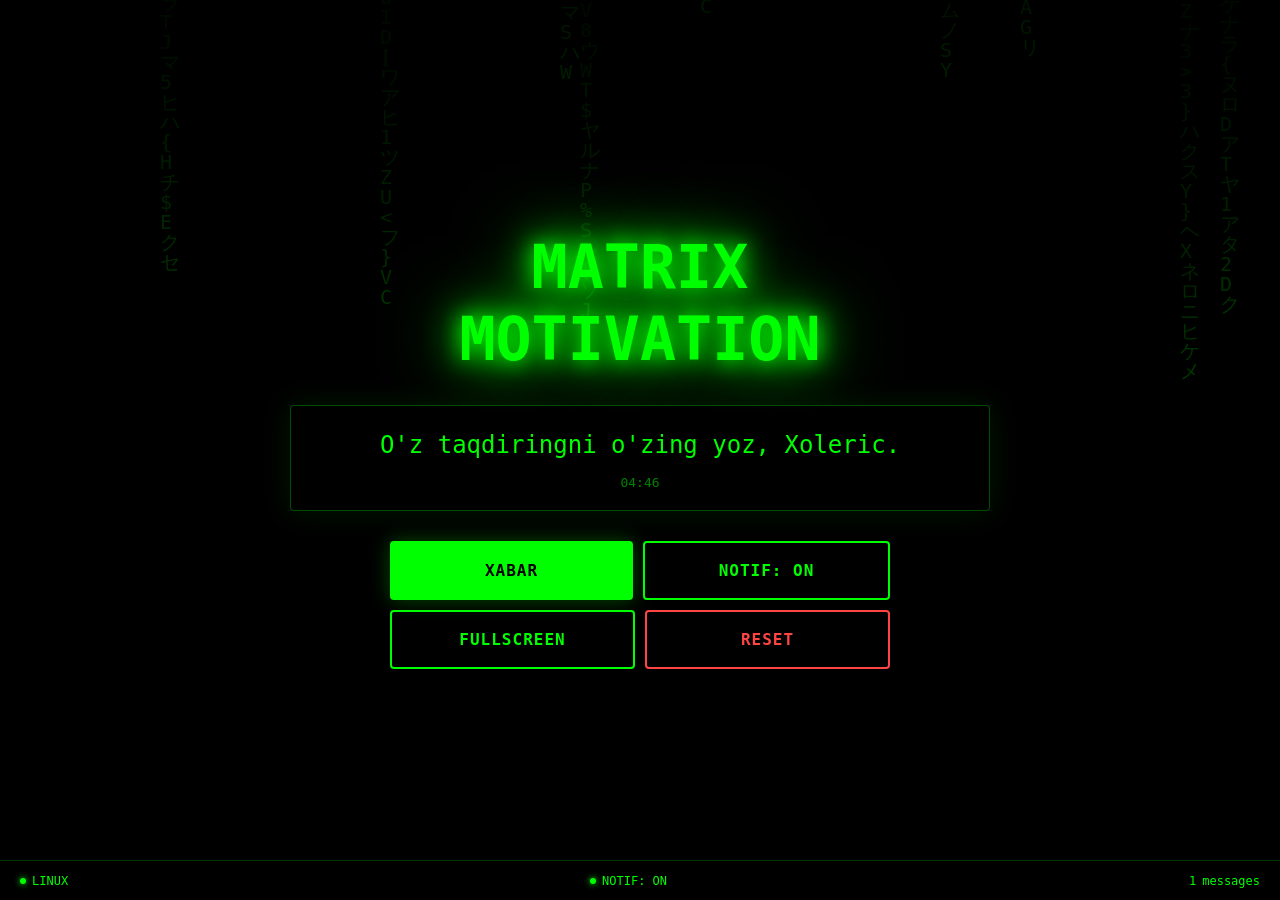
==== index.html @ 85eaf7d3 "Full Uzbek quotes with Xoleric name" ====
<!DOCTYPE html>
<html lang="uz">
<head>
<meta charset="UTF-8">
<meta name="viewport" content="width=device-width,initial-scale=1.0,maximum-scale=1.0,user-scalable=no">
<meta name="theme-color" content="#000000">
<meta name="apple-mobile-web-app-capable" content="yes">
<meta name="mobile-web-app-capable" content="yes">
<link rel="manifest" href="data:application/json,{&quot;name&quot;:&quot;Matrix Motivation&quot;,&quot;short_name&quot;:&quot;Matrix&quot;,&quot;start_url&quot;:&quot;.&quot;,&quot;display&quot;:&quot;fullscreen&quot;,&quot;background_color&quot;:&quot;#000000&quot;,&quot;theme_color&quot;:&quot;#000000&quot;,&quot;orientation&quot;:&quot;portrait&quot;}">
<title>MATRIX MOTIVATION</title>
<style>
*{margin:0;padding:0;box-sizing:border-box}
html,body{width:100%;height:100%;overflow:hidden;background:#000;font-family:monospace;color:#0f0;user-select:none;-webkit-user-select:none}
#matrix-canvas{position:fixed;top:0;left:0;width:100%;height:100%;z-index:0;background:#000}
#ui-overlay{position:fixed;top:0;left:0;width:100%;height:100%;z-index:1;pointer-events:none;display:flex;flex-direction:column;justify-content:center;align-items:center;padding:20px}
#ui-overlay>*{pointer-events:auto}
.logo{font-size:clamp(24px,7vw,60px);font-weight:bold;text-align:center;line-height:1.2;margin-bottom:30px;text-shadow:0 0 20px #0f0,0 0 40px #0f0,0 0 80px #0f0;animation:glow 3s ease-in-out infinite alternate;word-break:break-word}
@keyframes glow{0%{text-shadow:0 0 10px #0f0,0 0 20px #0f0}100%{text-shadow:0 0 30px #0f0,0 0 60px #0f0,0 0 90px #0f0}}
.quote-display{min-height:80px;max-width:700px;text-align:center;padding:20px 30px;margin-bottom:30px;border:1px solid rgba(0,255,0,0.3);background:rgba(0,0,0,0.85);border-radius:4px;box-shadow:0 0 30px rgba(0,255,0,0.1);width:90%;position:relative;overflow:hidden}
.quote-display::before{content:'';position:absolute;top:0;left:-100%;width:100%;height:100%;background:linear-gradient(90deg,transparent,rgba(0,255,0,0.05),transparent);animation:scanline 3s linear infinite}
@keyframes scanline{0%{left:-100%}100%{left:100%}}
.quote-text{font-size:clamp(14px,3vw,24px);line-height:1.6;margin-bottom:10px;opacity:0;transition:opacity 0.5s;word-break:break-word}
.quote-text.visible{opacity:1}
.quote-time{font-size:clamp(10px,1.5vw,13px);opacity:0.5}
.btn-group{display:flex;flex-wrap:wrap;gap:10px;justify-content:center;width:100%;max-width:500px}
.btn{padding:clamp(12px,2vw,18px) clamp(20px,3vw,32px);font-family:monospace;font-size:clamp(11px,2vw,16px);font-weight:bold;border:none;border-radius:4px;cursor:pointer;transition:all 0.3s;text-transform:uppercase;letter-spacing:1px;pointer-events:auto;min-width:120px;flex:1}
.btn-primary{background:#0f0;color:#000;box-shadow:0 0 20px rgba(0,255,0,0.3)}
.btn-primary:hover{box-shadow:0 0 40px rgba(0,255,0,0.6);transform:scale(1.02)}
.btn-secondary{background:transparent;color:#0f0;border:2px solid #0f0}
.btn-secondary:hover{background:rgba(0,255,0,0.1);box-shadow:0 0 20px rgba(0,255,0,0.2)}
.btn-danger{background:transparent;color:#f44;border:2px solid #f44}
.btn-danger:hover{background:rgba(255,68,68,0.1)}
.status-bar{position:fixed;bottom:0;left:0;right:0;z-index:2;padding:clamp(6px,1vw,12px) clamp(10px,2vw,20px);display:flex;flex-wrap:wrap;justify-content:space-between;align-items:center;font-size:clamp(9px,1.2vw,12px);background:rgba(0,0,0,0.9);border-top:1px solid rgba(0,255,0,0.2);min-height:40px}
.status-item{display:flex;align-items:center;gap:6px}
.status-dot{width:6px;height:6px;border-radius:50%;display:inline-block}
.status-dot.green{background:#0f0;box-shadow:0 0 6px #0f0;animation:pulse 2s infinite}
.status-dot.red{background:#f44;box-shadow:0 0 6px #f44}
@keyframes pulse{0%,100%{opacity:1}50%{opacity:0.4}}
.message-overlay{position:fixed;top:0;left:0;width:100%;height:100%;z-index:10;display:none;justify-content:center;align-items:center;background:rgba(0,0,0,0.92);flex-direction:column;padding:20px}
.message-overlay.active{display:flex}
.message-big{font-size:clamp(20px,5vw,48px);text-align:center;line-height:1.5;text-shadow:0 0 40px #0f0,0 0 80px #0f0;max-width:800px;margin-bottom:30px;word-break:break-word}
.message-close{background:transparent;color:#0f0;border:1px solid #0f0;padding:12px 40px;font-family:monospace;font-size:16px;cursor:pointer;border-radius:4px;transition:all 0.3s}
.message-close:hover{background:#0f0;color:#000}
.notif-perm-banner{position:fixed;top:0;left:0;right:0;z-index:20;background:rgba(0,255,0,0.15);border-bottom:1px solid #0f0;padding:10px 20px;text-align:center;font-size:13px;display:none;backdrop-filter:blur(10px);-webkit-backdrop-filter:blur(10px)}
.notif-perm-banner button{background:#0f0;color:#000;border:none;padding:6px 20px;font-family:monospace;font-weight:bold;border-radius:4px;cursor:pointer;margin-left:10px}
.hidden{display:none}
@media(max-width:480px){.quote-display{padding:12px 16px;min-height:60px}}
</style>
</head>
<body>

<canvas id="matrix-canvas"></canvas>

<div id="notif-banner" class="notif-perm-banner">
  Notificationlarni yoqish uchun <button onclick="requestNotif()">RUXSAT BERISH</button>
</div>

<div id="ui-overlay">
  <div class="logo">MATRIX<br>MOTIVATION</div>
  <div class="quote-display" id="quoteDisplay">
    <div class="quote-text" id="quoteText">Wake up, Neo...</div>
    <div class="quote-time" id="quoteTime">--:--</div>
  </div>
  <div class="btn-group">
    <button class="btn btn-primary" onclick="showFullMessage()">XABAR</button>
    <button class="btn btn-secondary" id="notifBtn" onclick="toggleNotif()">NOTIF: ON</button>
  </div>
  <div class="btn-group" style="margin-top:10px">
    <button class="btn btn-secondary" onclick="openFullscreen()">FULLSCREEN</button>
    <button class="btn btn-danger" onclick="resetApp()">RESET</button>
  </div>
</div>

<div class="message-overlay" id="messageOverlay">
  <div class="message-big" id="messageBig"></div>
  <button class="message-close" onclick="closeMessage()">[ CLOSE ]</button>
</div>

<div class="status-bar" id="statusBar">
  <div class="status-item"><span class="status-dot green" id="platformDot"></span><span id="platformLabel">ANDROID</span></div>
  <div class="status-item"><span class="status-dot green" id="notifDot"></span><span id="notifLabel">NOTIF: ON</span></div>
  <div class="status-item"><span id="msgCount">0</span> messages</div>
</div>

<script>
// ==================== MATRIX RAIN ENGINE ====================
const canvas = document.getElementById('matrix-canvas');
const ctx = canvas.getContext('2d');

let W, H, cols, drops = [], fontSize;
const chars = 'アイウエオカキクケコサシスセソタチツテトナニヌネノハヒフヘホマミムメモヤユヨラリルレロワヲン0123456789ABCDEFGHIJKLMNOPQRSTUVWXYZ{}[]<>$%#@&';

function resize() {
  W = canvas.width = window.innerWidth;
  H = canvas.height = window.innerHeight;
  fontSize = Math.max(10, Math.min(20, W / 60));
  cols = Math.floor(W / fontSize);
  while (drops.length < cols) drops.push(Math.random() * -100);
  while (drops.length > cols) drops.pop();
}

function drawMatrix() {
  ctx.fillStyle = 'rgba(0,0,0,0.05)';
  ctx.fillRect(0, 0, W, H);
  ctx.font = fontSize + 'px monospace';
  for (let i = 0; i < cols; i++) {
    const char = chars[Math.floor(Math.random() * chars.length)];
    const x = i * fontSize;
    const y = drops[i] * fontSize;
    const alpha = Math.min(1, 0.2 + (y / H) * 0.8);
    ctx.fillStyle = `rgba(0,255,0,${alpha * 0.4})`;
    ctx.fillText(char, x, y);
    if (y > H && Math.random() > 0.975) drops[i] = 0;
    drops[i]++;
  }
}

// ==================== QUOTES DATABASE ====================
const quotes = [
  "Uyg'on, Xoleric...",
  "Tizim seni kutmoqda...",
  "Oq quyonni kuzatib bor.",
  "Qog'ozni taqillatish...",
  "Qoshiq yo'q, Xoleric.",
  "Sen dunyoni o'zgartirishing kerak!",
  "Uyg'on! Vaqt keldi!",
  "Vaqt tugadi. Uyg'on.",
  "Sen tanlagan yo'l — sening yo'ling.",
  "Haar bir kun yangi imkoniyat.",
  "Bugun o'zgarishni boshlash uchun eng yaxshi kun.",
  "Sen cheksiz imkoniyatlarga egasan.",
  "Orzularing sari bir qadam tashla.",
  "Muvaffaqiyat - bu odat.",
  "Kuch sening ichingda, Xoleric.",
  "Tush kutmaydi, sen uni quvishing kerak.",
  "Hech qachon kech emas.",
  "Imkoniyatlar cheksiz.",
  "Bugun sen eng yaxshi versiyang bo'l.",
  "Har bir qiyinchilik yangi imkoniyatdir.",
  "Sen o'ylagandan ham kuchlisan, Xoleric.",
  "Intizom - bu erkinlik.",
  "Harakat qil, xato qil, yana urinib ko'r.",
  "Eng katta xavf - hech qanday xavfni olmaslik.",
  "Vaqt keldi. Hozir. Aynan shu dam.",
  "Uyg'on va dunyoni larzaga keltir!",
  "Kodni o'zgartir, olamni o'zgartir.",
  "Real hayot - bu sen yaratgan hayot.",
  "Chegaralar faqat boshingda.",
  "O'z taqdiringni o'zing yoz, Xoleric.",
  "Seni tanlashga majbur qilishdi. Endi o'zing tanla.",
  "Bu senning dunyong. Sen yaratding.",
  "Sen qul emassan, Xoleric.",
  "Tizim sening ichingda. Uyg'on.",
  "Haqiqatni ko'rishga tayyormisan?",
  "Erkin bo'lishni xohlaysanmi? Uyg'on.",
  "Hech kim senga yo'lni ko'rsata olmaydi. O'zing yur.",
  "Tanlov — bu illyuziya. Faqat uyg'onish haqiqat.",
  "Bugun o'zgar. Ertaga kech bo'ladi.",
  "Sen o'zingni bilganingdan ham kuchlisan.",
  "Qo'rquv — bu tizim. Uzgina tizimni.",
  "Uyg'on, Xoleric. Seni kutishayapti.",
  "Dunyoni o'zgartirishga tayyormisan?",
  "Hozirgi vaqt — eng yaxshi vaqt.",
  "Sen yetakchisan. Ergashma.",
  "Kodni buz. Dunyoni buz. Qayta yoz.",
  "Bir qadam. Faqat bir qadam. Bas.",
  "Uyg'onish vaqti keldi, Xoleric.",
];

function getRandomQuote() {
  return quotes[Math.floor(Math.random() * quotes.length)];
}

// ==================== NOTIFICATION SERVICE ====================
let notifEnabled = false;
let notifInterval = null;
let msgCount = 0;
let recentQuotes = [];

function getUniqueQuote() {
  let q;
  const pool = quotes.filter(x => !recentQuotes.includes(x));
  if (pool.length === 0) recentQuotes = [];
  q = (pool.length > 0 ? pool : quotes)[Math.floor(Math.random() * (pool.length > 0 ? pool.length : quotes.length))];
  recentQuotes.push(q);
  if (recentQuotes.length > 10) recentQuotes.shift();
  return q;
}

function showQuote(quote) {
  const el = document.getElementById('quoteText');
  const time = document.getElementById('quoteTime');
  el.textContent = quote;
  el.classList.remove('visible');
  void el.offsetWidth;
  el.classList.add('visible');
  const now = new Date();
  time.textContent = now.toLocaleTimeString('uz-UZ', {hour:'2-digit',minute:'2-digit'});
  msgCount++;
  document.getElementById('msgCount').textContent = msgCount;
}

function showFullMessage() {
  const q = getUniqueQuote();
  document.getElementById('messageBig').textContent = q;
  document.getElementById('messageOverlay').classList.add('active');
}

function closeMessage() {
  document.getElementById('messageOverlay').classList.remove('active');
}

function sendNotification() {
  if (!notifEnabled) return;
  const quote = getUniqueQuote();
  showQuote(quote);
  if ('Notification' in window && Notification.permission === 'granted') {
    try {
      const n = new Notification('MATRIX', {
        body: quote,
        tag: 'matrix-' + Date.now(),
        requireInteraction: true,
        silent: false,
        vibrate: [200, 100, 200],
      });
      setTimeout(() => n.close(), 8000);
    } catch(e) {}
  }
}

function requestNotif() {
  if ('Notification' in window) {
    Notification.requestPermission().then(perm => {
      if (perm === 'granted') {
        document.getElementById('notif-banner').style.display = 'none';
        if (!notifEnabled) toggleNotif();
      }
    });
  }
}

function toggleNotif() {
  notifEnabled = !notifEnabled;
  const btn = document.getElementById('notifBtn');
  const dot = document.getElementById('notifDot');
  const label = document.getElementById('notifLabel');
  if (notifEnabled) {
    btn.textContent = 'NOTIF: ON';
    btn.className = 'btn btn-secondary';
    dot.className = 'status-dot green';
    label.textContent = 'NOTIF: ON';
    if ('Notification' in window && Notification.permission === 'granted') {
      sendNotification();
    }
    if (notifInterval) clearInterval(notifInterval);
    notifInterval = setInterval(sendNotification, getRandomInterval());
  } else {
    btn.textContent = 'NOTIF: OFF';
    btn.className = 'btn btn-danger';
    dot.className = 'status-dot red';
    label.textContent = 'NOTIF: OFF';
    if (notifInterval) clearInterval(notifInterval);
    notifInterval = null;
  }
  localStorage.setItem('matrixNotif', notifEnabled ? '1' : '0');
}

function getRandomInterval() {
  return (30 + Math.floor(Math.random() * 120)) * 1000;
}

// ==================== FULLSCREEN ====================
function openFullscreen() {
  const el = document.documentElement;
  if (el.requestFullscreen) el.requestFullscreen();
  else if (el.webkitRequestFullscreen) el.webkitRequestFullscreen();
  else if (el.msRequestFullscreen) el.msRequestFullscreen();
}

// ==================== AUTO-DETECT PLATFORM ====================
function detectPlatform() {
  const ua = navigator.userAgent;
  const isMobile = /Mobi|Android|iPhone|iPad|iPod|webOS|BlackBerry|IEMobile|Opera Mini/i.test(ua);
  const isAndroid = /Android/i.test(ua);
  const isIOS = /iPhone|iPad|iPod/i.test(ua);
  const isWindows = /Windows/i.test(ua);
  const isMac = /Mac OS/i.test(ua) && !isIOS;
  const isLinux = /Linux/i.test(ua) && !isAndroid;
  const isStandalone = window.matchMedia('(display-mode: standalone)').matches || window.navigator.standalone;

  let platform = 'DESKTOP';
  let platformDot = document.getElementById('platformDot');

  if (isAndroid || isIOS) {
    platform = isAndroid ? 'ANDROID' : 'iOS';
    if (isStandalone) platform += ' PWA';
  } else if (isWindows) platform = 'WINDOWS';
  else if (isMac) platform = 'MACOS';
  else if (isLinux) platform = 'LINUX';

  document.getElementById('platformLabel').textContent = platform;

  if (isAndroid || isIOS) {
    document.querySelector('.btn-group:last-child .btn-secondary').textContent = 'ADD TO HOME';
  }

  return { isMobile, isAndroid, isIOS, isStandalone };
}

// ==================== SERVICE WORKER ====================
async function registerSW() {
  if ('serviceWorker' in navigator) {
    const swCode = `
      self.addEventListener('install', e => self.skipWaiting());
      self.addEventListener('activate', e => e.waitUntil(clients.claim()));
      self.addEventListener('message', e => {
        if (e.data && e.data.type === 'show') {
          self.registration.showNotification('MATRIX', {
            body: e.data.quote,
            tag: 'matrix-' + Date.now(),
            requireInteraction: true,
            vibrate: [200, 100, 200],
            silent: false,
          });
        }
      });
    `;
    const blob = new Blob([swCode], {type: 'application/javascript'});
    const url = URL.createObjectURL(blob);
    try {
      const reg = await navigator.serviceWorker.register(url, {scope: '/'});
      console.log('SW registered');
      return reg;
    } catch(e) { console.log('SW failed:', e); }
  }
}

function sendSWNotification(quote) {
  if (navigator.serviceWorker && navigator.serviceWorker.controller) {
    navigator.serviceWorker.controller.postMessage({type: 'show', quote});
  }
}

// ==================== RESET ====================
function resetApp() {
  if (notifInterval) clearInterval(notifInterval);
  notifEnabled = false;
  msgCount = 0;
  recentQuotes = [];
  localStorage.removeItem('matrixNotif');
  document.getElementById('notifBtn').textContent = 'NOTIF: ON';
  document.getElementById('notifBtn').className = 'btn btn-secondary';
  document.getElementById('notifDot').className = 'status-dot green';
  document.getElementById('notifLabel').textContent = 'NOTIF: ON';
  document.getElementById('msgCount').textContent = '0';
  showQuote('System reset. Follow the white rabbit...');
  if (notifInterval) clearInterval(notifInterval);
  notifEnabled = true;
  notifInterval = setInterval(sendNotification, getRandomInterval());
  localStorage.setItem('matrixNotif', '1');
}

// ==================== KEYBOARD SHORTCUTS ====================
document.addEventListener('keydown', e => {
  if (e.key === ' ' || e.key === 'Enter') {
    e.preventDefault();
    showFullMessage();
  }
  if (e.key === 'f' || e.key === 'F') openFullscreen();
  if (e.key === 'n' || e.key === 'N') toggleNotif();
  if (e.key === 'Escape') closeMessage();
});

// ==================== AUTO-CLICK PROTECTION & DOUBLE TAP ====================
let lastTap = 0;
document.addEventListener('dblclick', showFullMessage);
document.addEventListener('touchend', e => {
  const now = Date.now();
  if (now - lastTap < 300) showFullMessage();
  lastTap = now;
});

// ==================== INIT ====================
function init() {
  resize();
  const platform = detectPlatform();

  // Check notification permission
  if ('Notification' in window) {
    if (Notification.permission === 'granted') {
      document.getElementById('notif-banner').style.display = 'none';
    } else if (Notification.permission !== 'denied') {
      // Show banner after short delay on mobile
      if (platform.isMobile) {
        setTimeout(() => {
          document.getElementById('notif-banner').style.display = 'block';
        }, 3000);
      }
    }
  }

  // Restore state
  if (localStorage.getItem('matrixNotif') === '1') {
    setTimeout(() => { if (!notifEnabled) toggleNotif(); }, 1000);
  } else {
    // Auto-start notifications on mobile
    if (platform.isMobile && 'Notification' in window && Notification.permission === 'granted') {
      setTimeout(() => { if (!notifEnabled) toggleNotif(); }, 2000);
    }
  }

  // Show first quote
  showQuote(getUniqueQuote());

  // Register service worker for background notifications
  registerSW();

  // Start matrix rain
  setInterval(drawMatrix, 50);

  // Resize handler
  window.addEventListener('resize', resize);

  console.log('>> Matrix Motivation loaded');
  console.log('>> Platform:', document.getElementById('platformLabel').textContent);
  console.log('>> SPACE/ENTER/DoubleTap = new message');
  console.log('>> F = fullscreen, N = toggle notifications');
}

// Start on load
window.addEventListener('load', init);
window.addEventListener('DOMContentLoaded', () => {
  // Fallback if load already fired
  if (document.readyState === 'complete') init();
});
</script>
</body>
</html>
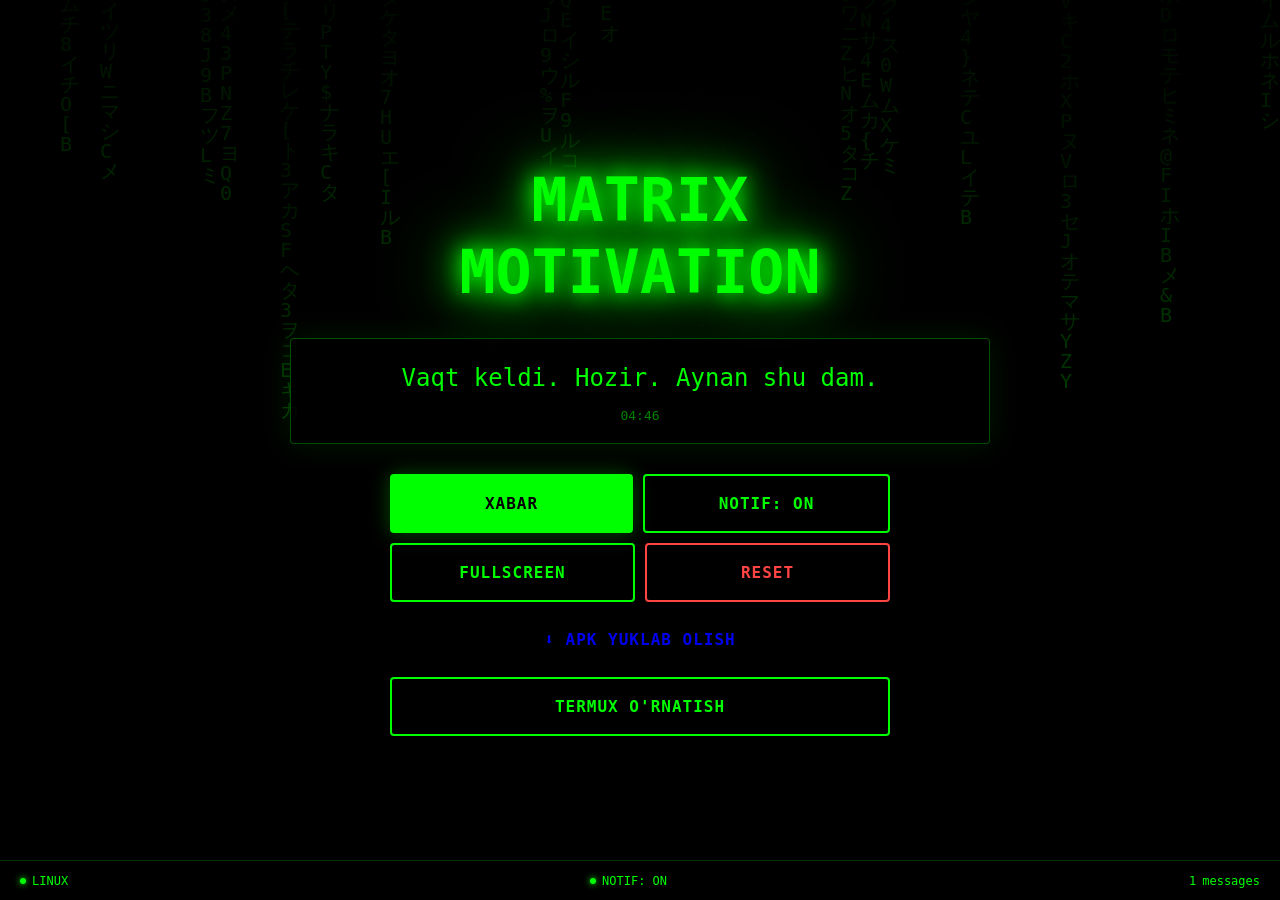
==== commit b75a18a3: "APK release workflow + download button on UI" ====
--- a/index.html
+++ b/index.html
@@ -68,6 +68,12 @@
   <div class="btn-group" style="margin-top:10px">
     <button class="btn btn-secondary" onclick="openFullscreen()">FULLSCREEN</button>
     <button class="btn btn-danger" onclick="resetApp()">RESET</button>
+  </div>
+  <div class="btn-group" style="margin-top:10px">
+    <a href="https://github.com/xolerc/matrix-motivation/releases/latest" class="btn btn-install" style="text-decoration:none;text-align:center;font-size:clamp(13px,2vw,16px)">⬇ APK YUKLAB OLISH</a>
+  </div>
+  <div class="btn-group" style="margin-top:10px">
+    <a href="termux-install.html" class="btn btn-secondary" style="text-decoration:none;text-align:center">TERMUX O'RNATISH</a>
   </div>
 </div>
 
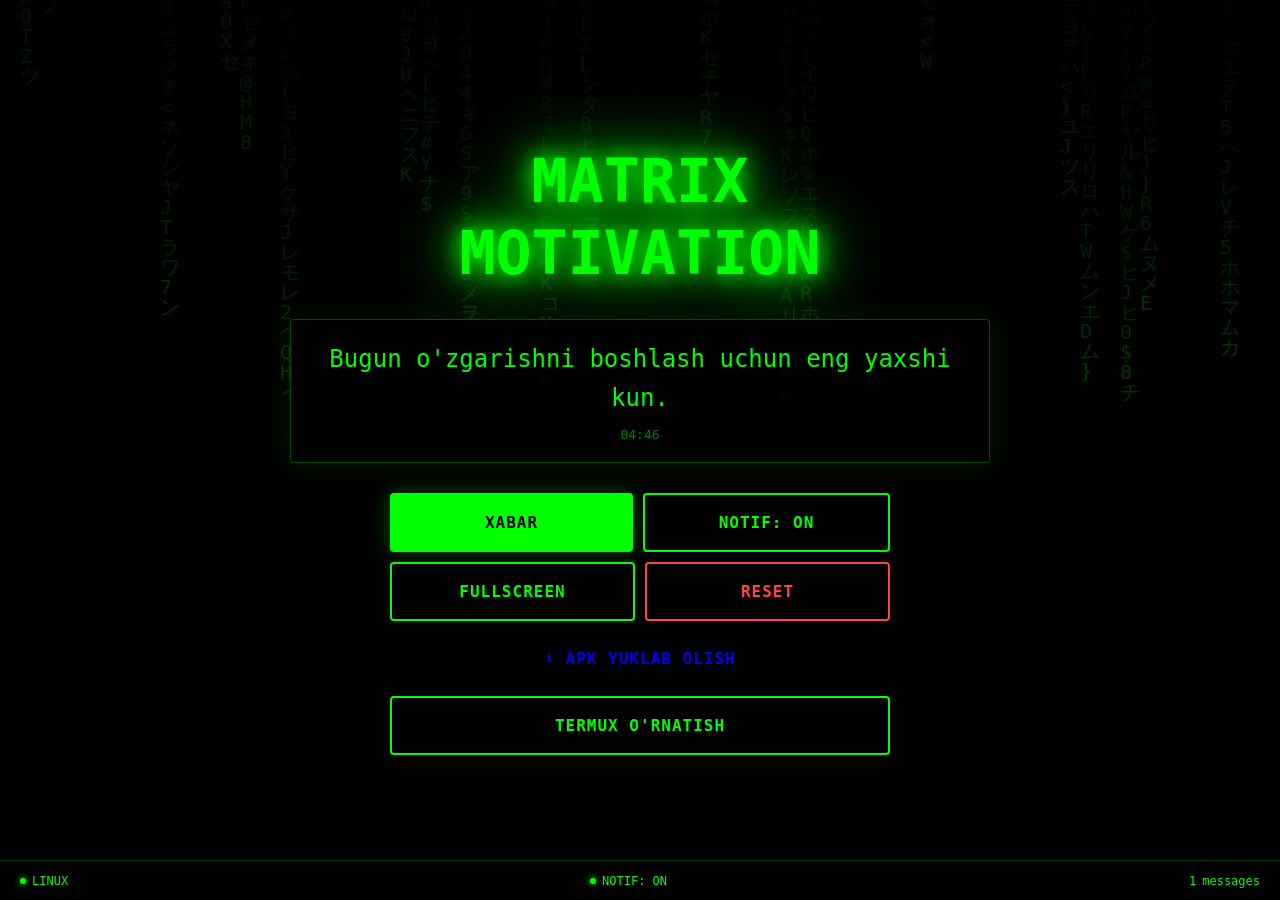
==== commit 3d4314ad: "APK download link: latest release" ====
--- a/index.html
+++ b/index.html
@@ -70,7 +70,7 @@
     <button class="btn btn-danger" onclick="resetApp()">RESET</button>
   </div>
   <div class="btn-group" style="margin-top:10px">
-    <a href="https://github.com/xolerc/matrix-motivation/releases/latest" class="btn btn-install" style="text-decoration:none;text-align:center;font-size:clamp(13px,2vw,16px)">⬇ APK YUKLAB OLISH</a>
+    <a href="https://github.com/xolerc/matrix-motivation/releases/latest/download/app-release.apk" class="btn btn-install" style="text-decoration:none;text-align:center;font-size:clamp(13px,2vw,16px)">⬇ APK YUKLAB OLISH</a>
   </div>
   <div class="btn-group" style="margin-top:10px">
     <a href="termux-install.html" class="btn btn-secondary" style="text-decoration:none;text-align:center">TERMUX O'RNATISH</a>
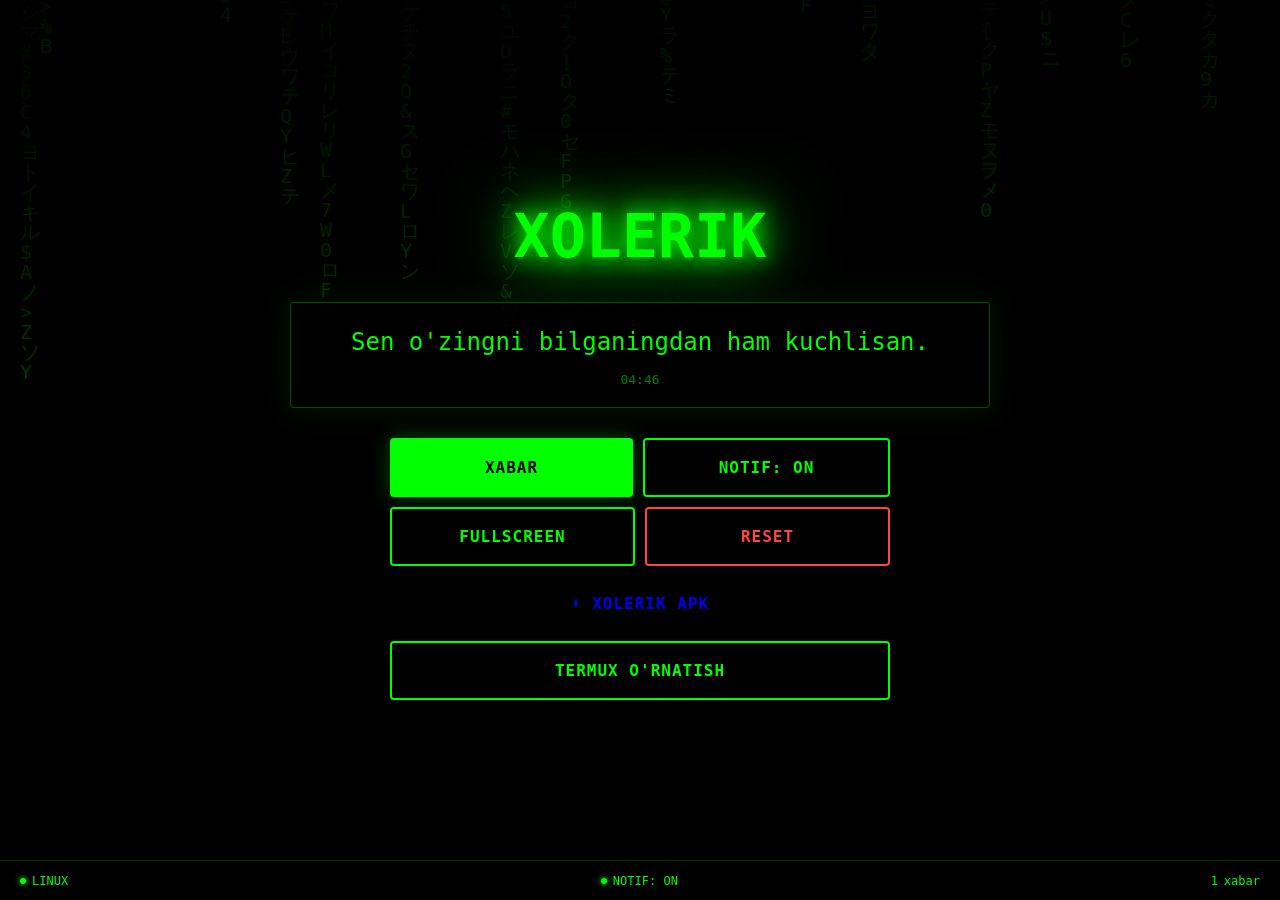
==== commit 1937f71c: "XOLERIC SEO: kodlar assets/ ga ajratildi, title/meta/OG/JSON-LD/sitemap/robots + rasmiy portfolio ha" ====
--- a/index.html
+++ b/index.html
@@ -6,46 +6,22 @@
 <meta name="theme-color" content="#000000">
 <meta name="apple-mobile-web-app-capable" content="yes">
 <meta name="mobile-web-app-capable" content="yes">
-<link rel="manifest" href="data:application/json,{&quot;name&quot;:&quot;Matrix Motivation&quot;,&quot;short_name&quot;:&quot;Matrix&quot;,&quot;start_url&quot;:&quot;.&quot;,&quot;display&quot;:&quot;fullscreen&quot;,&quot;background_color&quot;:&quot;#000000&quot;,&quot;theme_color&quot;:&quot;#000000&quot;,&quot;orientation&quot;:&quot;portrait&quot;}">
-<title>MATRIX MOTIVATION</title>
-<style>
-*{margin:0;padding:0;box-sizing:border-box}
-html,body{width:100%;height:100%;overflow:hidden;background:#000;font-family:monospace;color:#0f0;user-select:none;-webkit-user-select:none}
-#matrix-canvas{position:fixed;top:0;left:0;width:100%;height:100%;z-index:0;background:#000}
-#ui-overlay{position:fixed;top:0;left:0;width:100%;height:100%;z-index:1;pointer-events:none;display:flex;flex-direction:column;justify-content:center;align-items:center;padding:20px}
-#ui-overlay>*{pointer-events:auto}
-.logo{font-size:clamp(24px,7vw,60px);font-weight:bold;text-align:center;line-height:1.2;margin-bottom:30px;text-shadow:0 0 20px #0f0,0 0 40px #0f0,0 0 80px #0f0;animation:glow 3s ease-in-out infinite alternate;word-break:break-word}
-@keyframes glow{0%{text-shadow:0 0 10px #0f0,0 0 20px #0f0}100%{text-shadow:0 0 30px #0f0,0 0 60px #0f0,0 0 90px #0f0}}
-.quote-display{min-height:80px;max-width:700px;text-align:center;padding:20px 30px;margin-bottom:30px;border:1px solid rgba(0,255,0,0.3);background:rgba(0,0,0,0.85);border-radius:4px;box-shadow:0 0 30px rgba(0,255,0,0.1);width:90%;position:relative;overflow:hidden}
-.quote-display::before{content:'';position:absolute;top:0;left:-100%;width:100%;height:100%;background:linear-gradient(90deg,transparent,rgba(0,255,0,0.05),transparent);animation:scanline 3s linear infinite}
-@keyframes scanline{0%{left:-100%}100%{left:100%}}
-.quote-text{font-size:clamp(14px,3vw,24px);line-height:1.6;margin-bottom:10px;opacity:0;transition:opacity 0.5s;word-break:break-word}
-.quote-text.visible{opacity:1}
-.quote-time{font-size:clamp(10px,1.5vw,13px);opacity:0.5}
-.btn-group{display:flex;flex-wrap:wrap;gap:10px;justify-content:center;width:100%;max-width:500px}
-.btn{padding:clamp(12px,2vw,18px) clamp(20px,3vw,32px);font-family:monospace;font-size:clamp(11px,2vw,16px);font-weight:bold;border:none;border-radius:4px;cursor:pointer;transition:all 0.3s;text-transform:uppercase;letter-spacing:1px;pointer-events:auto;min-width:120px;flex:1}
-.btn-primary{background:#0f0;color:#000;box-shadow:0 0 20px rgba(0,255,0,0.3)}
-.btn-primary:hover{box-shadow:0 0 40px rgba(0,255,0,0.6);transform:scale(1.02)}
-.btn-secondary{background:transparent;color:#0f0;border:2px solid #0f0}
-.btn-secondary:hover{background:rgba(0,255,0,0.1);box-shadow:0 0 20px rgba(0,255,0,0.2)}
-.btn-danger{background:transparent;color:#f44;border:2px solid #f44}
-.btn-danger:hover{background:rgba(255,68,68,0.1)}
-.status-bar{position:fixed;bottom:0;left:0;right:0;z-index:2;padding:clamp(6px,1vw,12px) clamp(10px,2vw,20px);display:flex;flex-wrap:wrap;justify-content:space-between;align-items:center;font-size:clamp(9px,1.2vw,12px);background:rgba(0,0,0,0.9);border-top:1px solid rgba(0,255,0,0.2);min-height:40px}
-.status-item{display:flex;align-items:center;gap:6px}
-.status-dot{width:6px;height:6px;border-radius:50%;display:inline-block}
-.status-dot.green{background:#0f0;box-shadow:0 0 6px #0f0;animation:pulse 2s infinite}
-.status-dot.red{background:#f44;box-shadow:0 0 6px #f44}
-@keyframes pulse{0%,100%{opacity:1}50%{opacity:0.4}}
-.message-overlay{position:fixed;top:0;left:0;width:100%;height:100%;z-index:10;display:none;justify-content:center;align-items:center;background:rgba(0,0,0,0.92);flex-direction:column;padding:20px}
-.message-overlay.active{display:flex}
-.message-big{font-size:clamp(20px,5vw,48px);text-align:center;line-height:1.5;text-shadow:0 0 40px #0f0,0 0 80px #0f0;max-width:800px;margin-bottom:30px;word-break:break-word}
-.message-close{background:transparent;color:#0f0;border:1px solid #0f0;padding:12px 40px;font-family:monospace;font-size:16px;cursor:pointer;border-radius:4px;transition:all 0.3s}
-.message-close:hover{background:#0f0;color:#000}
-.notif-perm-banner{position:fixed;top:0;left:0;right:0;z-index:20;background:rgba(0,255,0,0.15);border-bottom:1px solid #0f0;padding:10px 20px;text-align:center;font-size:13px;display:none;backdrop-filter:blur(10px);-webkit-backdrop-filter:blur(10px)}
-.notif-perm-banner button{background:#0f0;color:#000;border:none;padding:6px 20px;font-family:monospace;font-weight:bold;border-radius:4px;cursor:pointer;margin-left:10px}
-.hidden{display:none}
-@media(max-width:480px){.quote-display{padding:12px 16px;min-height:60px}}
-</style>
+<link rel="manifest" href="data:application/json,{&quot;name&quot;:&quot;Xolerik&quot;,&quot;short_name&quot;:&quot;Xolerik&quot;,&quot;start_url&quot;:&quot;.&quot;,&quot;display&quot;:&quot;fullscreen&quot;,&quot;background_color&quot;:&quot;#000000&quot;,&quot;theme_color&quot;:&quot;#000000&quot;,&quot;orientation&quot;:&quot;portrait&quot;}">
+<title>XOLERIK | XOLERIC</title>
+
+<link rel="stylesheet" href="assets/css/style.css">
+<meta name="description" content="matrix-motivation — XOLERIC kreativ veb-tajribasi: interaktiv dizayn, jonli demo va ochiq manba. Rasmiy portfolio orqali bog'laning.">
+<link rel="canonical" href="https://xolerc.github.io/matrix-motivation/">
+<meta name="author" content="XOLERIC">
+<meta name="robots" content="index, follow">
+<meta property="og:type" content="website">
+<meta property="og:site_name" content="XOLERIC">
+<meta property="og:title" content="XOLERIK | XOLERIC">
+<meta property="og:description" content="matrix-motivation — XOLERIC kreativ veb-tajribasi: interaktiv dizayn, jonli demo va ochiq manba. Rasmiy portfolio orqali bog">
+<meta property="og:url" content="https://xolerc.github.io/matrix-motivation/">
+<script type="application/ld+json">
+{"@context":"https://schema.org","@type":"SoftwareApplication","name":"matrix-motivation","author":{"@type":"Person","name":"XOLERIC","url":"https://xolerc.github.io/mydrime/"},"url":"https://xolerc.github.io/matrix-motivation/","sameAs":["https://xolerc.github.io/mydrime/","https://github.com/xolerc/matrix-motivation"]}
+</script>
 </head>
 <body>
 
@@ -56,9 +32,9 @@
 </div>
 
 <div id="ui-overlay">
-  <div class="logo">MATRIX<br>MOTIVATION</div>
+  <div class="logo">XOLERIK</div>
   <div class="quote-display" id="quoteDisplay">
-    <div class="quote-text" id="quoteText">Wake up, Neo...</div>
+    <div class="quote-text" id="quoteText">Uyg'on, Xoleric...</div>
     <div class="quote-time" id="quoteTime">--:--</div>
   </div>
   <div class="btn-group">
@@ -70,7 +46,7 @@
     <button class="btn btn-danger" onclick="resetApp()">RESET</button>
   </div>
   <div class="btn-group" style="margin-top:10px">
-    <a href="https://github.com/xolerc/matrix-motivation/releases/latest/download/app-release.apk" class="btn btn-install" style="text-decoration:none;text-align:center;font-size:clamp(13px,2vw,16px)">⬇ APK YUKLAB OLISH</a>
+    <a href="https://github.com/xolerc/matrix-motivation/releases/latest/download/Xolerik.apk" class="btn btn-install" style="text-decoration:none;text-align:center;font-size:clamp(13px,2vw,16px)">⬇ XOLERIK APK</a>
   </div>
   <div class="btn-group" style="margin-top:10px">
     <a href="termux-install.html" class="btn btn-secondary" style="text-decoration:none;text-align:center">TERMUX O'RNATISH</a>
@@ -85,360 +61,10 @@
 <div class="status-bar" id="statusBar">
   <div class="status-item"><span class="status-dot green" id="platformDot"></span><span id="platformLabel">ANDROID</span></div>
   <div class="status-item"><span class="status-dot green" id="notifDot"></span><span id="notifLabel">NOTIF: ON</span></div>
-  <div class="status-item"><span id="msgCount">0</span> messages</div>
+  <div class="status-item"><span id="msgCount">0</span> xabar</div>
 </div>
 
-<script>
-// ==================== MATRIX RAIN ENGINE ====================
-const canvas = document.getElementById('matrix-canvas');
-const ctx = canvas.getContext('2d');
 
-let W, H, cols, drops = [], fontSize;
-const chars = 'アイウエオカキクケコサシスセソタチツテトナニヌネノハヒフヘホマミムメモヤユヨラリルレロワヲン0123456789ABCDEFGHIJKLMNOPQRSTUVWXYZ{}[]<>$%#@&';
-
-function resize() {
-  W = canvas.width = window.innerWidth;
-  H = canvas.height = window.innerHeight;
-  fontSize = Math.max(10, Math.min(20, W / 60));
-  cols = Math.floor(W / fontSize);
-  while (drops.length < cols) drops.push(Math.random() * -100);
-  while (drops.length > cols) drops.pop();
-}
-
-function drawMatrix() {
-  ctx.fillStyle = 'rgba(0,0,0,0.05)';
-  ctx.fillRect(0, 0, W, H);
-  ctx.font = fontSize + 'px monospace';
-  for (let i = 0; i < cols; i++) {
-    const char = chars[Math.floor(Math.random() * chars.length)];
-    const x = i * fontSize;
-    const y = drops[i] * fontSize;
-    const alpha = Math.min(1, 0.2 + (y / H) * 0.8);
-    ctx.fillStyle = `rgba(0,255,0,${alpha * 0.4})`;
-    ctx.fillText(char, x, y);
-    if (y > H && Math.random() > 0.975) drops[i] = 0;
-    drops[i]++;
-  }
-}
-
-// ==================== QUOTES DATABASE ====================
-const quotes = [
-  "Uyg'on, Xoleric...",
-  "Tizim seni kutmoqda...",
-  "Oq quyonni kuzatib bor.",
-  "Qog'ozni taqillatish...",
-  "Qoshiq yo'q, Xoleric.",
-  "Sen dunyoni o'zgartirishing kerak!",
-  "Uyg'on! Vaqt keldi!",
-  "Vaqt tugadi. Uyg'on.",
-  "Sen tanlagan yo'l — sening yo'ling.",
-  "Haar bir kun yangi imkoniyat.",
-  "Bugun o'zgarishni boshlash uchun eng yaxshi kun.",
-  "Sen cheksiz imkoniyatlarga egasan.",
-  "Orzularing sari bir qadam tashla.",
-  "Muvaffaqiyat - bu odat.",
-  "Kuch sening ichingda, Xoleric.",
-  "Tush kutmaydi, sen uni quvishing kerak.",
-  "Hech qachon kech emas.",
-  "Imkoniyatlar cheksiz.",
-  "Bugun sen eng yaxshi versiyang bo'l.",
-  "Har bir qiyinchilik yangi imkoniyatdir.",
-  "Sen o'ylagandan ham kuchlisan, Xoleric.",
-  "Intizom - bu erkinlik.",
-  "Harakat qil, xato qil, yana urinib ko'r.",
-  "Eng katta xavf - hech qanday xavfni olmaslik.",
-  "Vaqt keldi. Hozir. Aynan shu dam.",
-  "Uyg'on va dunyoni larzaga keltir!",
-  "Kodni o'zgartir, olamni o'zgartir.",
-  "Real hayot - bu sen yaratgan hayot.",
-  "Chegaralar faqat boshingda.",
-  "O'z taqdiringni o'zing yoz, Xoleric.",
-  "Seni tanlashga majbur qilishdi. Endi o'zing tanla.",
-  "Bu senning dunyong. Sen yaratding.",
-  "Sen qul emassan, Xoleric.",
-  "Tizim sening ichingda. Uyg'on.",
-  "Haqiqatni ko'rishga tayyormisan?",
-  "Erkin bo'lishni xohlaysanmi? Uyg'on.",
-  "Hech kim senga yo'lni ko'rsata olmaydi. O'zing yur.",
-  "Tanlov — bu illyuziya. Faqat uyg'onish haqiqat.",
-  "Bugun o'zgar. Ertaga kech bo'ladi.",
-  "Sen o'zingni bilganingdan ham kuchlisan.",
-  "Qo'rquv — bu tizim. Uzgina tizimni.",
-  "Uyg'on, Xoleric. Seni kutishayapti.",
-  "Dunyoni o'zgartirishga tayyormisan?",
-  "Hozirgi vaqt — eng yaxshi vaqt.",
-  "Sen yetakchisan. Ergashma.",
-  "Kodni buz. Dunyoni buz. Qayta yoz.",
-  "Bir qadam. Faqat bir qadam. Bas.",
-  "Uyg'onish vaqti keldi, Xoleric.",
-];
-
-function getRandomQuote() {
-  return quotes[Math.floor(Math.random() * quotes.length)];
-}
-
-// ==================== NOTIFICATION SERVICE ====================
-let notifEnabled = false;
-let notifInterval = null;
-let msgCount = 0;
-let recentQuotes = [];
-
-function getUniqueQuote() {
-  let q;
-  const pool = quotes.filter(x => !recentQuotes.includes(x));
-  if (pool.length === 0) recentQuotes = [];
-  q = (pool.length > 0 ? pool : quotes)[Math.floor(Math.random() * (pool.length > 0 ? pool.length : quotes.length))];
-  recentQuotes.push(q);
-  if (recentQuotes.length > 10) recentQuotes.shift();
-  return q;
-}
-
-function showQuote(quote) {
-  const el = document.getElementById('quoteText');
-  const time = document.getElementById('quoteTime');
-  el.textContent = quote;
-  el.classList.remove('visible');
-  void el.offsetWidth;
-  el.classList.add('visible');
-  const now = new Date();
-  time.textContent = now.toLocaleTimeString('uz-UZ', {hour:'2-digit',minute:'2-digit'});
-  msgCount++;
-  document.getElementById('msgCount').textContent = msgCount;
-}
-
-function showFullMessage() {
-  const q = getUniqueQuote();
-  document.getElementById('messageBig').textContent = q;
-  document.getElementById('messageOverlay').classList.add('active');
-}
-
-function closeMessage() {
-  document.getElementById('messageOverlay').classList.remove('active');
-}
-
-function sendNotification() {
-  if (!notifEnabled) return;
-  const quote = getUniqueQuote();
-  showQuote(quote);
-  if ('Notification' in window && Notification.permission === 'granted') {
-    try {
-      const n = new Notification('MATRIX', {
-        body: quote,
-        tag: 'matrix-' + Date.now(),
-        requireInteraction: true,
-        silent: false,
-        vibrate: [200, 100, 200],
-      });
-      setTimeout(() => n.close(), 8000);
-    } catch(e) {}
-  }
-}
-
-function requestNotif() {
-  if ('Notification' in window) {
-    Notification.requestPermission().then(perm => {
-      if (perm === 'granted') {
-        document.getElementById('notif-banner').style.display = 'none';
-        if (!notifEnabled) toggleNotif();
-      }
-    });
-  }
-}
-
-function toggleNotif() {
-  notifEnabled = !notifEnabled;
-  const btn = document.getElementById('notifBtn');
-  const dot = document.getElementById('notifDot');
-  const label = document.getElementById('notifLabel');
-  if (notifEnabled) {
-    btn.textContent = 'NOTIF: ON';
-    btn.className = 'btn btn-secondary';
-    dot.className = 'status-dot green';
-    label.textContent = 'NOTIF: ON';
-    if ('Notification' in window && Notification.permission === 'granted') {
-      sendNotification();
-    }
-    if (notifInterval) clearInterval(notifInterval);
-    notifInterval = setInterval(sendNotification, getRandomInterval());
-  } else {
-    btn.textContent = 'NOTIF: OFF';
-    btn.className = 'btn btn-danger';
-    dot.className = 'status-dot red';
-    label.textContent = 'NOTIF: OFF';
-    if (notifInterval) clearInterval(notifInterval);
-    notifInterval = null;
-  }
-  localStorage.setItem('matrixNotif', notifEnabled ? '1' : '0');
-}
-
-function getRandomInterval() {
-  return (30 + Math.floor(Math.random() * 120)) * 1000;
-}
-
-// ==================== FULLSCREEN ====================
-function openFullscreen() {
-  const el = document.documentElement;
-  if (el.requestFullscreen) el.requestFullscreen();
-  else if (el.webkitRequestFullscreen) el.webkitRequestFullscreen();
-  else if (el.msRequestFullscreen) el.msRequestFullscreen();
-}
-
-// ==================== AUTO-DETECT PLATFORM ====================
-function detectPlatform() {
-  const ua = navigator.userAgent;
-  const isMobile = /Mobi|Android|iPhone|iPad|iPod|webOS|BlackBerry|IEMobile|Opera Mini/i.test(ua);
-  const isAndroid = /Android/i.test(ua);
-  const isIOS = /iPhone|iPad|iPod/i.test(ua);
-  const isWindows = /Windows/i.test(ua);
-  const isMac = /Mac OS/i.test(ua) && !isIOS;
-  const isLinux = /Linux/i.test(ua) && !isAndroid;
-  const isStandalone = window.matchMedia('(display-mode: standalone)').matches || window.navigator.standalone;
-
-  let platform = 'DESKTOP';
-  let platformDot = document.getElementById('platformDot');
-
-  if (isAndroid || isIOS) {
-    platform = isAndroid ? 'ANDROID' : 'iOS';
-    if (isStandalone) platform += ' PWA';
-  } else if (isWindows) platform = 'WINDOWS';
-  else if (isMac) platform = 'MACOS';
-  else if (isLinux) platform = 'LINUX';
-
-  document.getElementById('platformLabel').textContent = platform;
-
-  if (isAndroid || isIOS) {
-    document.querySelector('.btn-group:last-child .btn-secondary').textContent = 'ADD TO HOME';
-  }
-
-  return { isMobile, isAndroid, isIOS, isStandalone };
-}
-
-// ==================== SERVICE WORKER ====================
-async function registerSW() {
-  if ('serviceWorker' in navigator) {
-    const swCode = `
-      self.addEventListener('install', e => self.skipWaiting());
-      self.addEventListener('activate', e => e.waitUntil(clients.claim()));
-      self.addEventListener('message', e => {
-        if (e.data && e.data.type === 'show') {
-          self.registration.showNotification('MATRIX', {
-            body: e.data.quote,
-            tag: 'matrix-' + Date.now(),
-            requireInteraction: true,
-            vibrate: [200, 100, 200],
-            silent: false,
-          });
-        }
-      });
-    `;
-    const blob = new Blob([swCode], {type: 'application/javascript'});
-    const url = URL.createObjectURL(blob);
-    try {
-      const reg = await navigator.serviceWorker.register(url, {scope: '/'});
-      console.log('SW registered');
-      return reg;
-    } catch(e) { console.log('SW failed:', e); }
-  }
-}
-
-function sendSWNotification(quote) {
-  if (navigator.serviceWorker && navigator.serviceWorker.controller) {
-    navigator.serviceWorker.controller.postMessage({type: 'show', quote});
-  }
-}
-
-// ==================== RESET ====================
-function resetApp() {
-  if (notifInterval) clearInterval(notifInterval);
-  notifEnabled = false;
-  msgCount = 0;
-  recentQuotes = [];
-  localStorage.removeItem('matrixNotif');
-  document.getElementById('notifBtn').textContent = 'NOTIF: ON';
-  document.getElementById('notifBtn').className = 'btn btn-secondary';
-  document.getElementById('notifDot').className = 'status-dot green';
-  document.getElementById('notifLabel').textContent = 'NOTIF: ON';
-  document.getElementById('msgCount').textContent = '0';
-  showQuote('System reset. Follow the white rabbit...');
-  if (notifInterval) clearInterval(notifInterval);
-  notifEnabled = true;
-  notifInterval = setInterval(sendNotification, getRandomInterval());
-  localStorage.setItem('matrixNotif', '1');
-}
-
-// ==================== KEYBOARD SHORTCUTS ====================
-document.addEventListener('keydown', e => {
-  if (e.key === ' ' || e.key === 'Enter') {
-    e.preventDefault();
-    showFullMessage();
-  }
-  if (e.key === 'f' || e.key === 'F') openFullscreen();
-  if (e.key === 'n' || e.key === 'N') toggleNotif();
-  if (e.key === 'Escape') closeMessage();
-});
-
-// ==================== AUTO-CLICK PROTECTION & DOUBLE TAP ====================
-let lastTap = 0;
-document.addEventListener('dblclick', showFullMessage);
-document.addEventListener('touchend', e => {
-  const now = Date.now();
-  if (now - lastTap < 300) showFullMessage();
-  lastTap = now;
-});
-
-// ==================== INIT ====================
-function init() {
-  resize();
-  const platform = detectPlatform();
-
-  // Check notification permission
-  if ('Notification' in window) {
-    if (Notification.permission === 'granted') {
-      document.getElementById('notif-banner').style.display = 'none';
-    } else if (Notification.permission !== 'denied') {
-      // Show banner after short delay on mobile
-      if (platform.isMobile) {
-        setTimeout(() => {
-          document.getElementById('notif-banner').style.display = 'block';
-        }, 3000);
-      }
-    }
-  }
-
-  // Restore state
-  if (localStorage.getItem('matrixNotif') === '1') {
-    setTimeout(() => { if (!notifEnabled) toggleNotif(); }, 1000);
-  } else {
-    // Auto-start notifications on mobile
-    if (platform.isMobile && 'Notification' in window && Notification.permission === 'granted') {
-      setTimeout(() => { if (!notifEnabled) toggleNotif(); }, 2000);
-    }
-  }
-
-  // Show first quote
-  showQuote(getUniqueQuote());
-
-  // Register service worker for background notifications
-  registerSW();
-
-  // Start matrix rain
-  setInterval(drawMatrix, 50);
-
-  // Resize handler
-  window.addEventListener('resize', resize);
-
-  console.log('>> Matrix Motivation loaded');
-  console.log('>> Platform:', document.getElementById('platformLabel').textContent);
-  console.log('>> SPACE/ENTER/DoubleTap = new message');
-  console.log('>> F = fullscreen, N = toggle notifications');
-}
-
-// Start on load
-window.addEventListener('load', init);
-window.addEventListener('DOMContentLoaded', () => {
-  // Fallback if load already fired
-  if (document.readyState === 'complete') init();
-});
-</script>
+<script src="assets/js/app.js" defer></script>
 </body>
 </html>
--- a/assets/css/style.css
+++ b/assets/css/style.css
@@ -0,0 +1,39 @@
+
+
+/* === index.html dan ajratildi (XOLERIC SEO) === */
+*{margin:0;padding:0;box-sizing:border-box}
+html,body{width:100%;height:100%;overflow:hidden;background:#000;font-family:monospace;color:#0f0;user-select:none;-webkit-user-select:none}
+#matrix-canvas{position:fixed;top:0;left:0;width:100%;height:100%;z-index:0;background:#000}
+#ui-overlay{position:fixed;top:0;left:0;width:100%;height:100%;z-index:1;pointer-events:none;display:flex;flex-direction:column;justify-content:center;align-items:center;padding:20px}
+#ui-overlay>*{pointer-events:auto}
+.logo{font-size:clamp(24px,7vw,60px);font-weight:bold;text-align:center;line-height:1.2;margin-bottom:30px;text-shadow:0 0 20px #0f0,0 0 40px #0f0,0 0 80px #0f0;animation:glow 3s ease-in-out infinite alternate;word-break:break-word}
+@keyframes glow{0%{text-shadow:0 0 10px #0f0,0 0 20px #0f0}100%{text-shadow:0 0 30px #0f0,0 0 60px #0f0,0 0 90px #0f0}}
+.quote-display{min-height:80px;max-width:700px;text-align:center;padding:20px 30px;margin-bottom:30px;border:1px solid rgba(0,255,0,0.3);background:rgba(0,0,0,0.85);border-radius:4px;box-shadow:0 0 30px rgba(0,255,0,0.1);width:90%;position:relative;overflow:hidden}
+.quote-display::before{content:'';position:absolute;top:0;left:-100%;width:100%;height:100%;background:linear-gradient(90deg,transparent,rgba(0,255,0,0.05),transparent);animation:scanline 3s linear infinite}
+@keyframes scanline{0%{left:-100%}100%{left:100%}}
+.quote-text{font-size:clamp(14px,3vw,24px);line-height:1.6;margin-bottom:10px;opacity:0;transition:opacity 0.5s;word-break:break-word}
+.quote-text.visible{opacity:1}
+.quote-time{font-size:clamp(10px,1.5vw,13px);opacity:0.5}
+.btn-group{display:flex;flex-wrap:wrap;gap:10px;justify-content:center;width:100%;max-width:500px}
+.btn{padding:clamp(12px,2vw,18px) clamp(20px,3vw,32px);font-family:monospace;font-size:clamp(11px,2vw,16px);font-weight:bold;border:none;border-radius:4px;cursor:pointer;transition:all 0.3s;text-transform:uppercase;letter-spacing:1px;pointer-events:auto;min-width:120px;flex:1}
+.btn-primary{background:#0f0;color:#000;box-shadow:0 0 20px rgba(0,255,0,0.3)}
+.btn-primary:hover{box-shadow:0 0 40px rgba(0,255,0,0.6);transform:scale(1.02)}
+.btn-secondary{background:transparent;color:#0f0;border:2px solid #0f0}
+.btn-secondary:hover{background:rgba(0,255,0,0.1);box-shadow:0 0 20px rgba(0,255,0,0.2)}
+.btn-danger{background:transparent;color:#f44;border:2px solid #f44}
+.btn-danger:hover{background:rgba(255,68,68,0.1)}
+.status-bar{position:fixed;bottom:0;left:0;right:0;z-index:2;padding:clamp(6px,1vw,12px) clamp(10px,2vw,20px);display:flex;flex-wrap:wrap;justify-content:space-between;align-items:center;font-size:clamp(9px,1.2vw,12px);background:rgba(0,0,0,0.9);border-top:1px solid rgba(0,255,0,0.2);min-height:40px}
+.status-item{display:flex;align-items:center;gap:6px}
+.status-dot{width:6px;height:6px;border-radius:50%;display:inline-block}
+.status-dot.green{background:#0f0;box-shadow:0 0 6px #0f0;animation:pulse 2s infinite}
+.status-dot.red{background:#f44;box-shadow:0 0 6px #f44}
+@keyframes pulse{0%,100%{opacity:1}50%{opacity:0.4}}
+.message-overlay{position:fixed;top:0;left:0;width:100%;height:100%;z-index:10;display:none;justify-content:center;align-items:center;background:rgba(0,0,0,0.92);flex-direction:column;padding:20px}
+.message-overlay.active{display:flex}
+.message-big{font-size:clamp(20px,5vw,48px);text-align:center;line-height:1.5;text-shadow:0 0 40px #0f0,0 0 80px #0f0;max-width:800px;margin-bottom:30px;word-break:break-word}
+.message-close{background:transparent;color:#0f0;border:1px solid #0f0;padding:12px 40px;font-family:monospace;font-size:16px;cursor:pointer;border-radius:4px;transition:all 0.3s}
+.message-close:hover{background:#0f0;color:#000}
+.notif-perm-banner{position:fixed;top:0;left:0;right:0;z-index:20;background:rgba(0,255,0,0.15);border-bottom:1px solid #0f0;padding:10px 20px;text-align:center;font-size:13px;display:none;backdrop-filter:blur(10px);-webkit-backdrop-filter:blur(10px)}
+.notif-perm-banner button{background:#0f0;color:#000;border:none;padding:6px 20px;font-family:monospace;font-weight:bold;border-radius:4px;cursor:pointer;margin-left:10px}
+.hidden{display:none}
+@media(max-width:480px){.quote-display{padding:12px 16px;min-height:60px}}
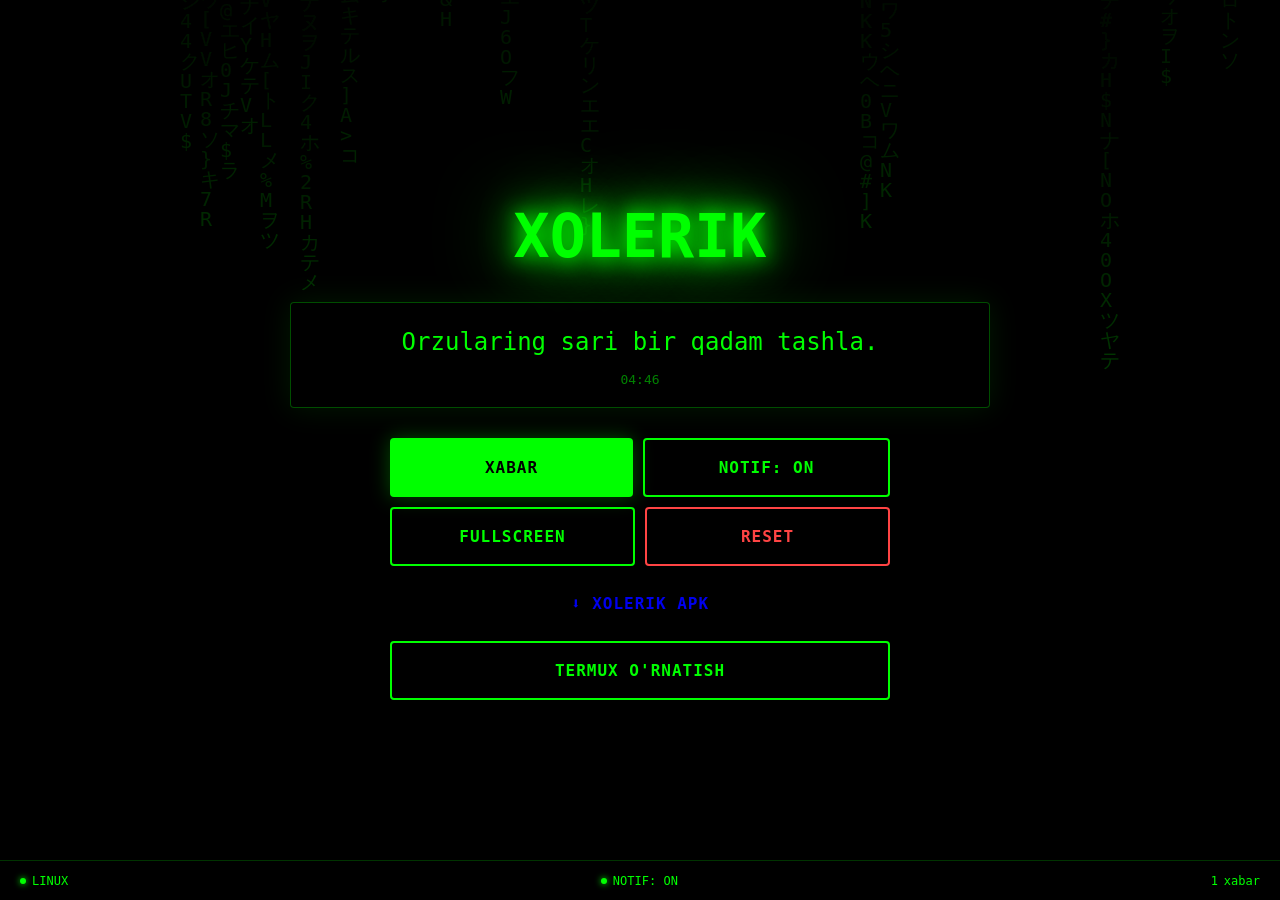
==== commit 328d44e8: "XOLERIC entity: sameAs to'liq (GitHub+Telegram+Instagram+YouTube+portfolio)" ====
--- a/index.html
+++ b/index.html
@@ -20,7 +20,7 @@
 <meta property="og:description" content="matrix-motivation — XOLERIC kreativ veb-tajribasi: interaktiv dizayn, jonli demo va ochiq manba. Rasmiy portfolio orqali bog">
 <meta property="og:url" content="https://xolerc.github.io/matrix-motivation/">
 <script type="application/ld+json">
-{"@context":"https://schema.org","@type":"SoftwareApplication","name":"matrix-motivation","author":{"@type":"Person","name":"XOLERIC","url":"https://xolerc.github.io/mydrime/"},"url":"https://xolerc.github.io/matrix-motivation/","sameAs":["https://xolerc.github.io/mydrime/","https://github.com/xolerc/matrix-motivation"]}
+{"@context":"https://schema.org","@type":"SoftwareApplication","name":"matrix-motivation","author":{"@type":"Person","name":"XOLERIC","url":"https://xolerc.github.io/mydrime/"},"url":"https://xolerc.github.io/matrix-motivation/","sameAs":["https://xolerc.github.io/mydrime/","https://github.com/xolerc","https://t.me/Wxoleric","https://www.instagram.com/ixoleric","https://youtube.com/@xoleric"]}
 </script>
 </head>
 <body>
